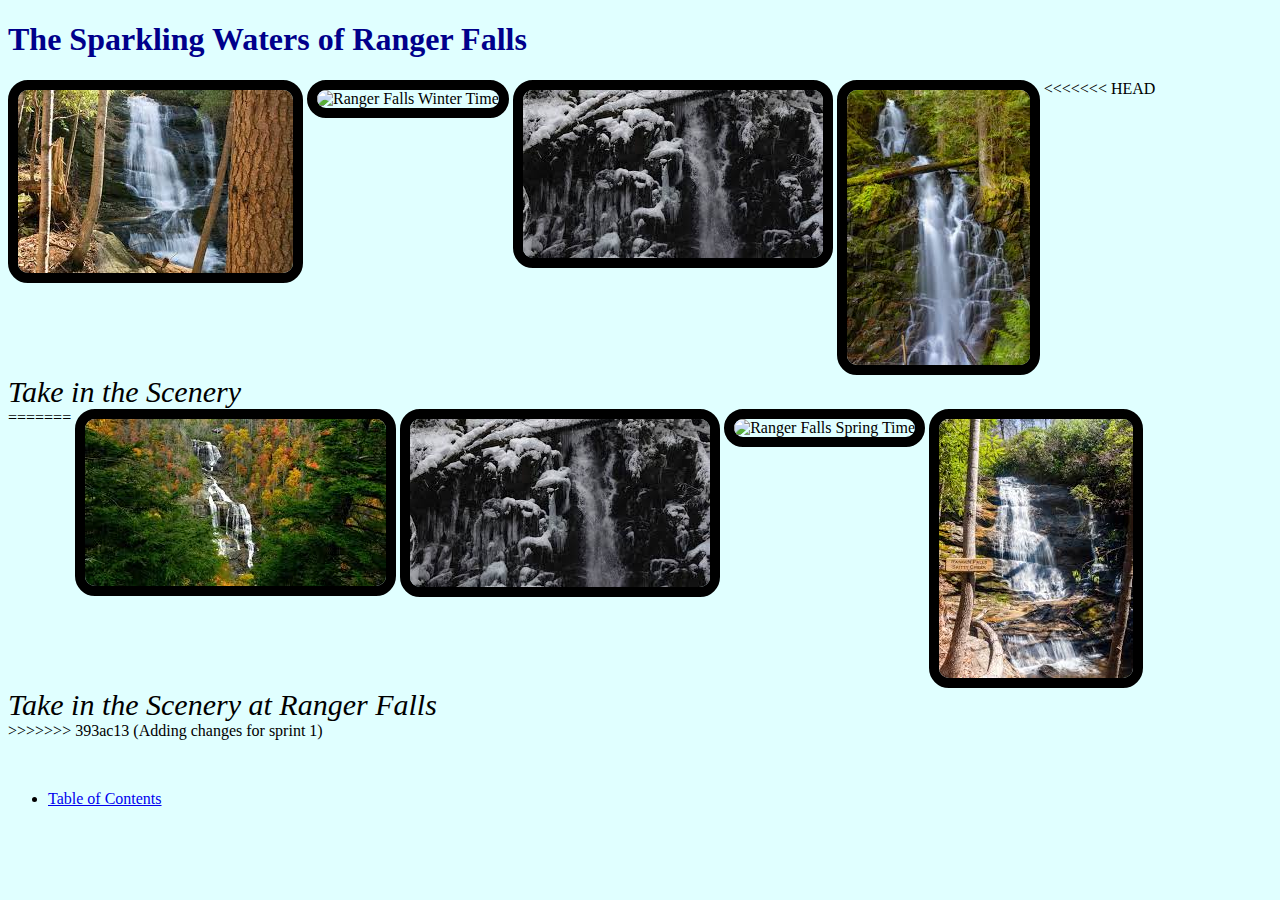
==== falls.html @ 52fdc150 "Merge pull request #28 from paul-masaharu-rosales/Team04-Repository_pr" ====
<!DOCTYPE html>
<html>
<head>
<title>Behold Nature's Beauty!</title>
<link rel="stylesheet" type="text/css" href="styles/branchlevel.css">
<script src="scripts/myscripts.js"></script>
</head>
<body >

<h1>The Sparkling Waters of Ranger Falls</h1>

<img src = "images/waterfall2.jpg" alt="Ranger Falls Fall Time" onmouseover="showAlt(this)" onmouseout="hideAlt(this)">
<img src = "images/waterfall.jpg" alt="Ranger Falls Winter Time" onmouseover="showAlt(this)" onmouseout="hideAlt(this)">
<img src = "images/waterfall3.jpg" alt="Ranger Falls Spring Time" onmouseover="showAlt(this)" onmouseout="hideAlt(this)">
<img src = "images/waterfall4.jpg" alt="Ranger Falls Summer Time" onmouseover="showAlt(this)" onmouseout="hideAlt(this)">

<<<<<<< HEAD
<figcaption>Take in the Scenery</figcaption>
=======
<img src = "images/waterfall2.jpeg" alt="Ranger Falls Fall Time" onmouseover="showAlt(this)" onmouseout="hideAlt(this)">
<img src = "images/waterfall3.jpeg" alt="Ranger Falls Winter Time" onmouseover="showAlt(this)" onmouseout="hideAlt(this)">
<img src = "images/waterfall.jpg" alt="Ranger Falls Spring Time" onmouseover="showAlt(this)" onmouseout="hideAlt(this)">
<img src = "images/waterfall4.jpeg" alt="Ranger Falls Summer Time" onmouseover="showAlt(this)" onmouseout="hideAlt(this)">

<figcaption>Take in the Scenery at Ranger Falls</figcaption>
>>>>>>> 393ac13 (Adding changes for sprint 1)

<p id="alttext" style="font-size:50px"> <p>

<ul>
<li><a href="index.html">Table of Contents</a></li>
</ul>

</body>
</html>
---- styles/branchlevel.css ----
body {
  background-color: lightcyan;
}

h1 {
  color: darkblue;
}

img{
<<<<<<< HEAD
  min-width: 300px;
=======
>>>>>>> 393ac13 (Adding changes for sprint 1)
  height:200px;
  border:10px solid black;
  border-radius:20px;
  vertical-align: top;
}

figcaption{
  
  color:black;
  font-style: italic;
  font-size: 30px;
}
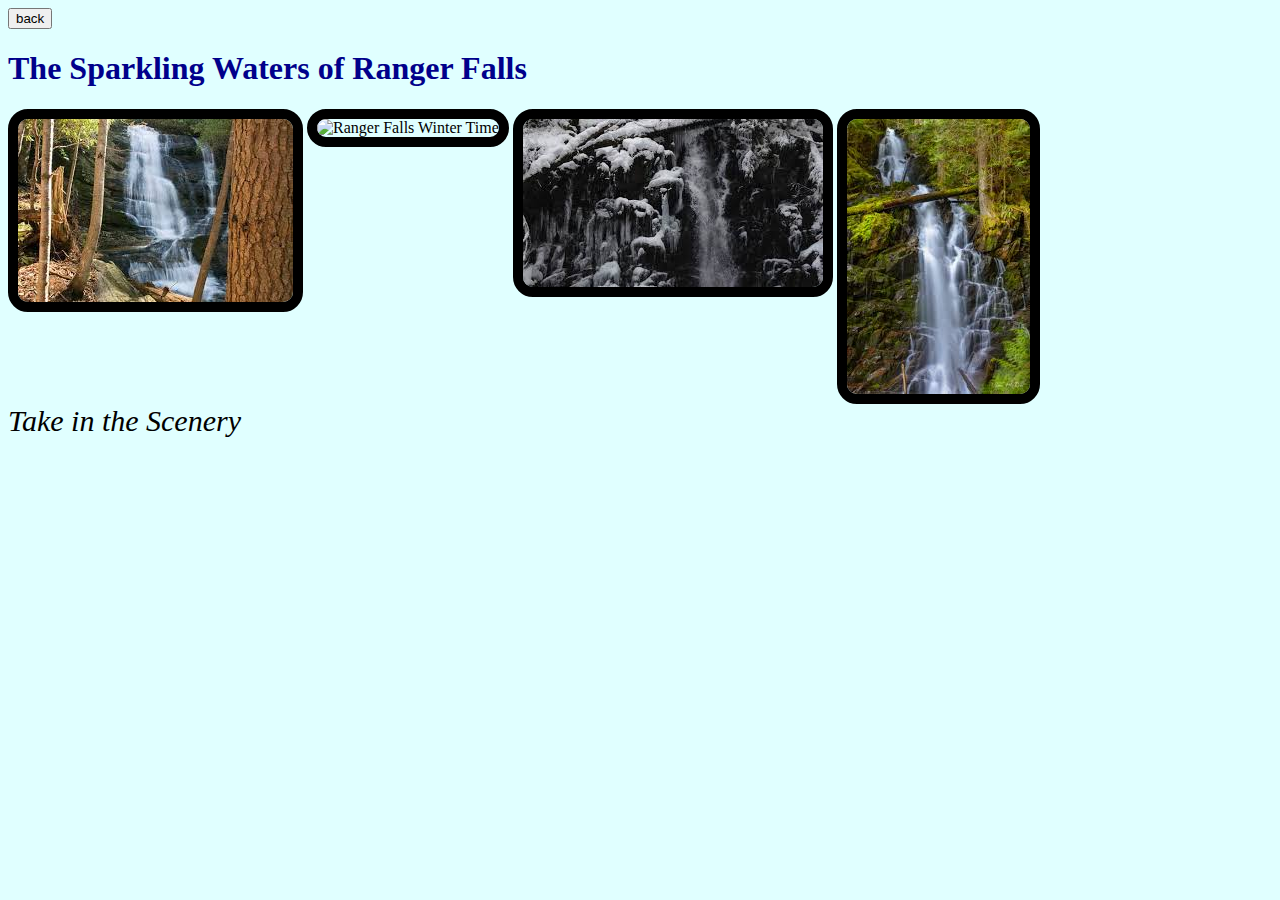
==== commit 9e7f8e89: "Sprint 2 Tasks 10, 09, 05 Done" ====
--- a/falls.html
+++ b/falls.html
@@ -1,5 +1,6 @@
 <!DOCTYPE html>
 <html>
+<input type="button" value="back" onclick="history.back()"/>
 <head>
 <title>Behold Nature's Beauty!</title>
 <link rel="stylesheet" type="text/css" href="styles/branchlevel.css">
@@ -14,22 +15,11 @@
 <img src = "images/waterfall3.jpg" alt="Ranger Falls Spring Time" onmouseover="showAlt(this)" onmouseout="hideAlt(this)">
 <img src = "images/waterfall4.jpg" alt="Ranger Falls Summer Time" onmouseover="showAlt(this)" onmouseout="hideAlt(this)">
 
-<<<<<<< HEAD
 <figcaption>Take in the Scenery</figcaption>
-=======
-<img src = "images/waterfall2.jpeg" alt="Ranger Falls Fall Time" onmouseover="showAlt(this)" onmouseout="hideAlt(this)">
-<img src = "images/waterfall3.jpeg" alt="Ranger Falls Winter Time" onmouseover="showAlt(this)" onmouseout="hideAlt(this)">
-<img src = "images/waterfall.jpg" alt="Ranger Falls Spring Time" onmouseover="showAlt(this)" onmouseout="hideAlt(this)">
-<img src = "images/waterfall4.jpeg" alt="Ranger Falls Summer Time" onmouseover="showAlt(this)" onmouseout="hideAlt(this)">
-
-<figcaption>Take in the Scenery at Ranger Falls</figcaption>
->>>>>>> 393ac13 (Adding changes for sprint 1)
 
 <p id="alttext" style="font-size:50px"> <p>
 
-<ul>
-<li><a href="index.html">Table of Contents</a></li>
-</ul>
+
 
 </body>
 </html>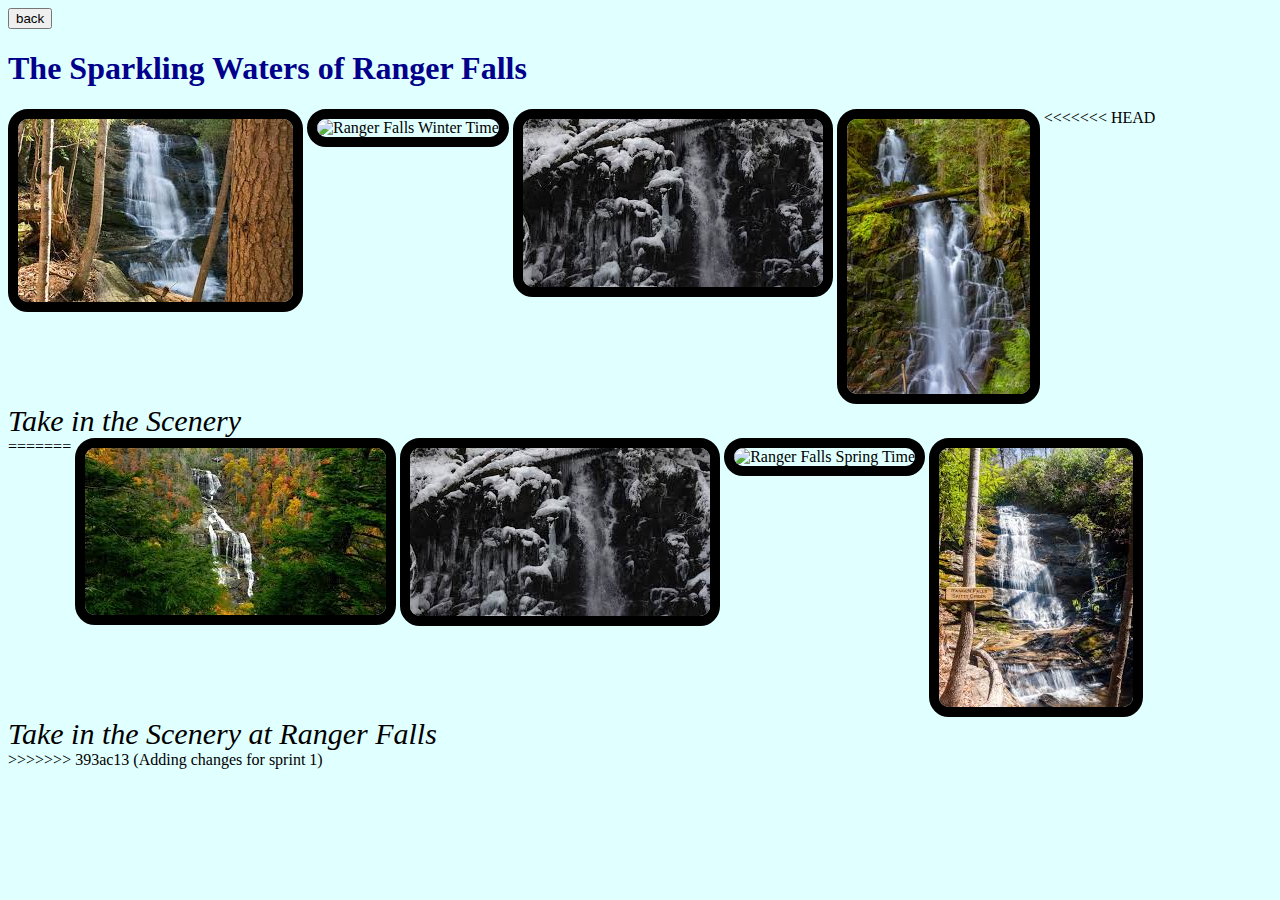
==== commit 4a58ae13: "commiting files" ====
--- a/falls.html
+++ b/falls.html
@@ -15,7 +15,16 @@
 <img src = "images/waterfall3.jpg" alt="Ranger Falls Spring Time" onmouseover="showAlt(this)" onmouseout="hideAlt(this)">
 <img src = "images/waterfall4.jpg" alt="Ranger Falls Summer Time" onmouseover="showAlt(this)" onmouseout="hideAlt(this)">
 
+<<<<<<< HEAD
 <figcaption>Take in the Scenery</figcaption>
+=======
+<img src = "images/waterfall2.jpeg" alt="Ranger Falls Fall Time" onmouseover="showAlt(this)" onmouseout="hideAlt(this)">
+<img src = "images/waterfall3.jpeg" alt="Ranger Falls Winter Time" onmouseover="showAlt(this)" onmouseout="hideAlt(this)">
+<img src = "images/waterfall.jpg" alt="Ranger Falls Spring Time" onmouseover="showAlt(this)" onmouseout="hideAlt(this)">
+<img src = "images/waterfall4.jpeg" alt="Ranger Falls Summer Time" onmouseover="showAlt(this)" onmouseout="hideAlt(this)">
+
+<figcaption>Take in the Scenery at Ranger Falls</figcaption>
+>>>>>>> 393ac13 (Adding changes for sprint 1)
 
 <p id="alttext" style="font-size:50px"> <p>
 
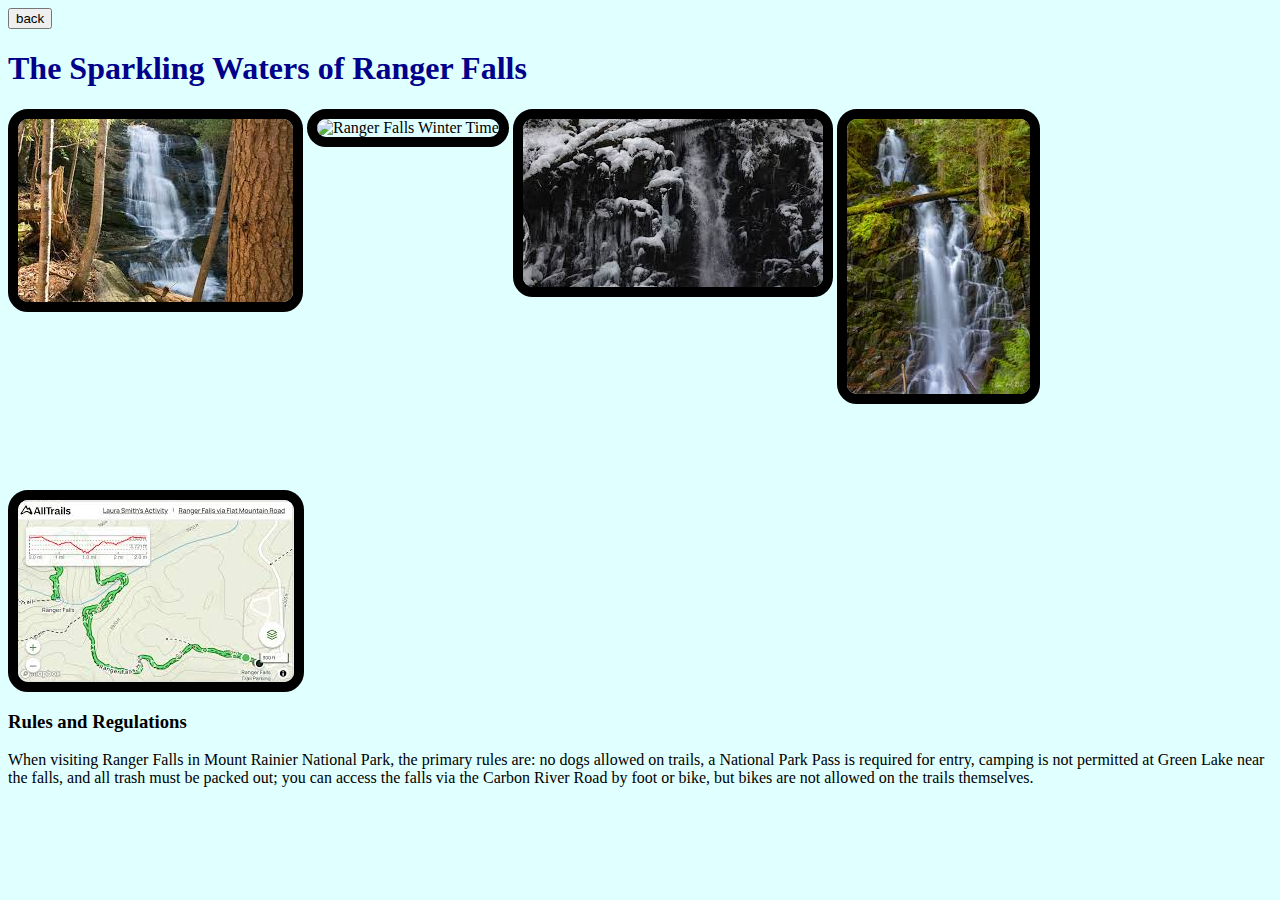
==== commit f69d7a91: "added maps and info and rules" ====
--- a/falls.html
+++ b/falls.html
@@ -14,19 +14,19 @@
 <img src = "images/waterfall.jpg" alt="Ranger Falls Winter Time" onmouseover="showAlt(this)" onmouseout="hideAlt(this)">
 <img src = "images/waterfall3.jpg" alt="Ranger Falls Spring Time" onmouseover="showAlt(this)" onmouseout="hideAlt(this)">
 <img src = "images/waterfall4.jpg" alt="Ranger Falls Summer Time" onmouseover="showAlt(this)" onmouseout="hideAlt(this)">
-
-<<<<<<< HEAD
-<figcaption>Take in the Scenery</figcaption>
-=======
-<img src = "images/waterfall2.jpeg" alt="Ranger Falls Fall Time" onmouseover="showAlt(this)" onmouseout="hideAlt(this)">
-<img src = "images/waterfall3.jpeg" alt="Ranger Falls Winter Time" onmouseover="showAlt(this)" onmouseout="hideAlt(this)">
-<img src = "images/waterfall.jpg" alt="Ranger Falls Spring Time" onmouseover="showAlt(this)" onmouseout="hideAlt(this)">
-<img src = "images/waterfall4.jpeg" alt="Ranger Falls Summer Time" onmouseover="showAlt(this)" onmouseout="hideAlt(this)">
-
-<figcaption>Take in the Scenery at Ranger Falls</figcaption>
->>>>>>> 393ac13 (Adding changes for sprint 1)
+<br>
+<br>
+<br>
+<figcaption></figcaption>
 
 <p id="alttext" style="font-size:50px"> <p>
+    
+<a href="https://www.google.com/maps/dir/47.6455844,-122.3922489/Ranger+Falls,+Washington+98304/@47.3148741,-122.4531922,10z/data=!3m1!4b1!4m9!4m8!1m1!4e1!1m5!1m1!1s0x5490c359a537ccf7:0xf0ee4f2b2154d91!2m2!1d-121.8539925!2d46.9839944?entry=ttu&g_ep=EgoyMDI1MDIyNi4wIKXMDSoJLDEwMjExNDU1SAFQAw%3D%3D" target="_blank">
+    <img src = "images/waterallmap.jpeg" alt="Directions to Ranger Falls" onmouseover="showAlt(this)" onmouseout="hideAlt(this)">
+</a>
+
+<h3>Rules and Regulations</h3>
+<p>When visiting Ranger Falls in Mount Rainier National Park, the primary rules are: no dogs allowed on trails, a National Park Pass is required for entry, camping is not permitted at Green Lake near the falls, and all trash must be packed out; you can access the falls via the Carbon River Road by foot or bike, but bikes are not allowed on the trails themselves. </p>
 
 
 
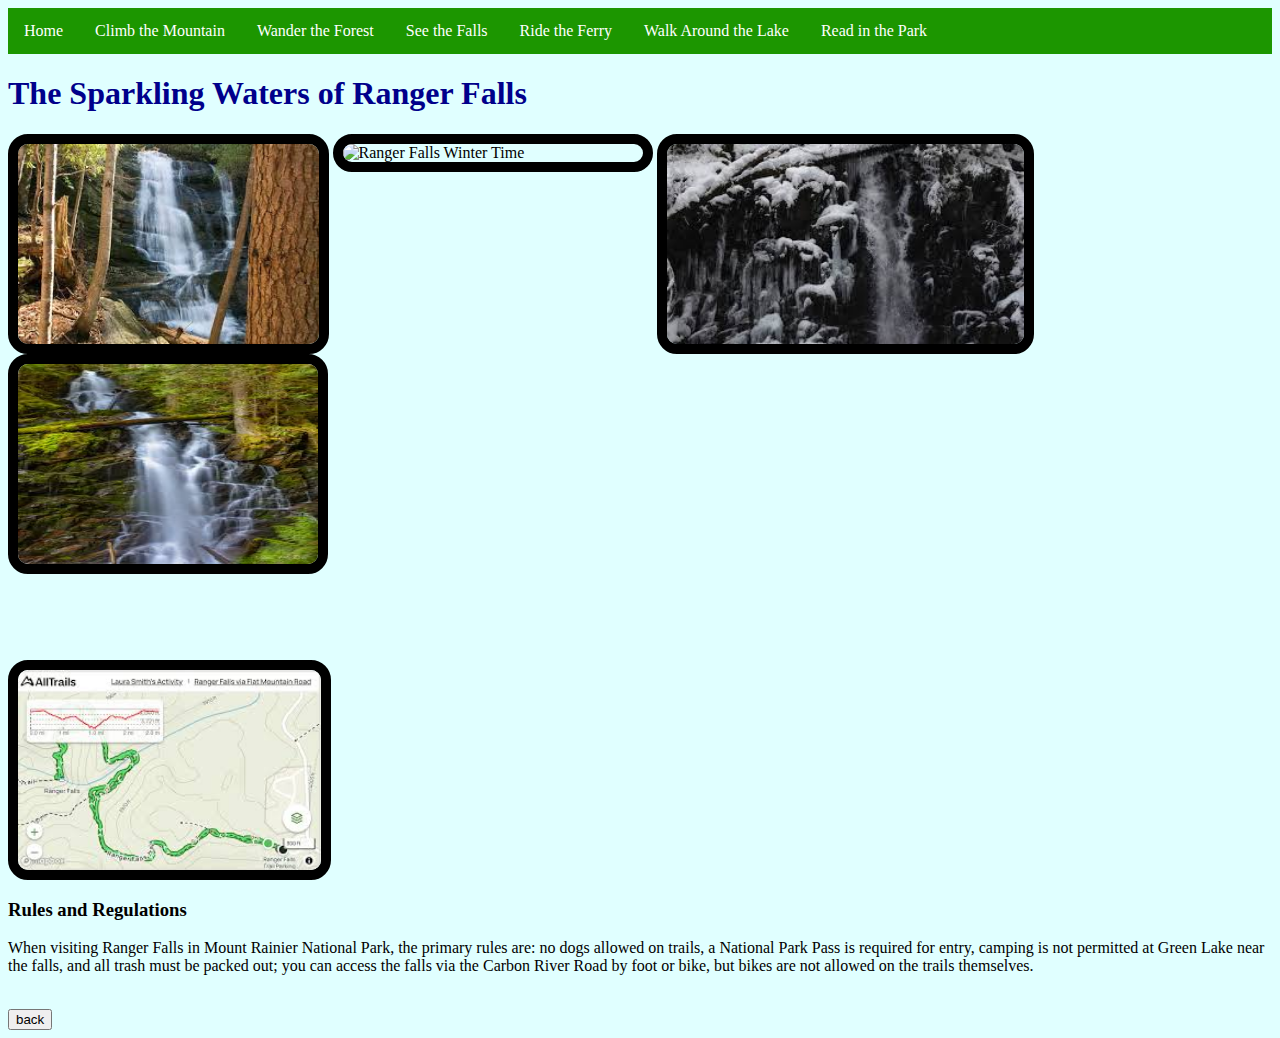
==== commit 1682b99f: "added horizontal menu bar to CSS/html and moved the back button toward the bottom of the pages." ====
--- a/falls.html
+++ b/falls.html
@@ -1,12 +1,21 @@
 <!DOCTYPE html>
 <html>
-<input type="button" value="back" onclick="history.back()"/>
 <head>
 <title>Behold Nature's Beauty!</title>
 <link rel="stylesheet" type="text/css" href="styles/branchlevel.css">
 <script src="scripts/myscripts.js"></script>
 </head>
-<body >
+<body >
+
+<ul>
+<li><a href="index.html">Home</a></li>
+<li><a href="mountain.html">Climb the Mountain</a></li>
+<li><a href="forest.html">Wander the Forest</a></li>
+<li><a href="falls.html">See the Falls</a></li>
+<li><a href="ferry.html">Ride the Ferry</a></li>
+<li><a href="lake.html">Walk Around the Lake</a></li>
+<li><a href="park.html">Read in the Park</a></li>
+</ul>
 
 <h1>The Sparkling Waters of Ranger Falls</h1>
 
@@ -30,5 +39,8 @@
 
 
 
-</body>
+</body>
+<br>
+<input type="button" value="back" onclick="history.back()"/>
+<br>
 </html>--- a/styles/branchlevel.css
+++ b/styles/branchlevel.css
@@ -8,10 +8,7 @@
 }
 
 img{
-<<<<<<< HEAD
   min-width: 300px;
-=======
->>>>>>> 393ac13 (Adding changes for sprint 1)
   height:200px;
   border:10px solid black;
   border-radius:20px;
@@ -23,4 +20,32 @@
   color:black;
   font-style: italic;
   font-size: 30px;
-}+}
+
+ul {
+  list-style-type: none;
+  margin: 0;
+  padding: 0;
+  overflow: hidden;
+  background-color:  #1c9600;
+}
+
+li {
+  float: left;
+}
+
+li a {
+  display: block;
+  color: white;
+  text-align: center;
+  padding: 14px 16px;
+  text-decoration: none;
+}
+
+li a:hover {
+  background-color: #111;
+}
+</style>
+</head>
+<body>
+
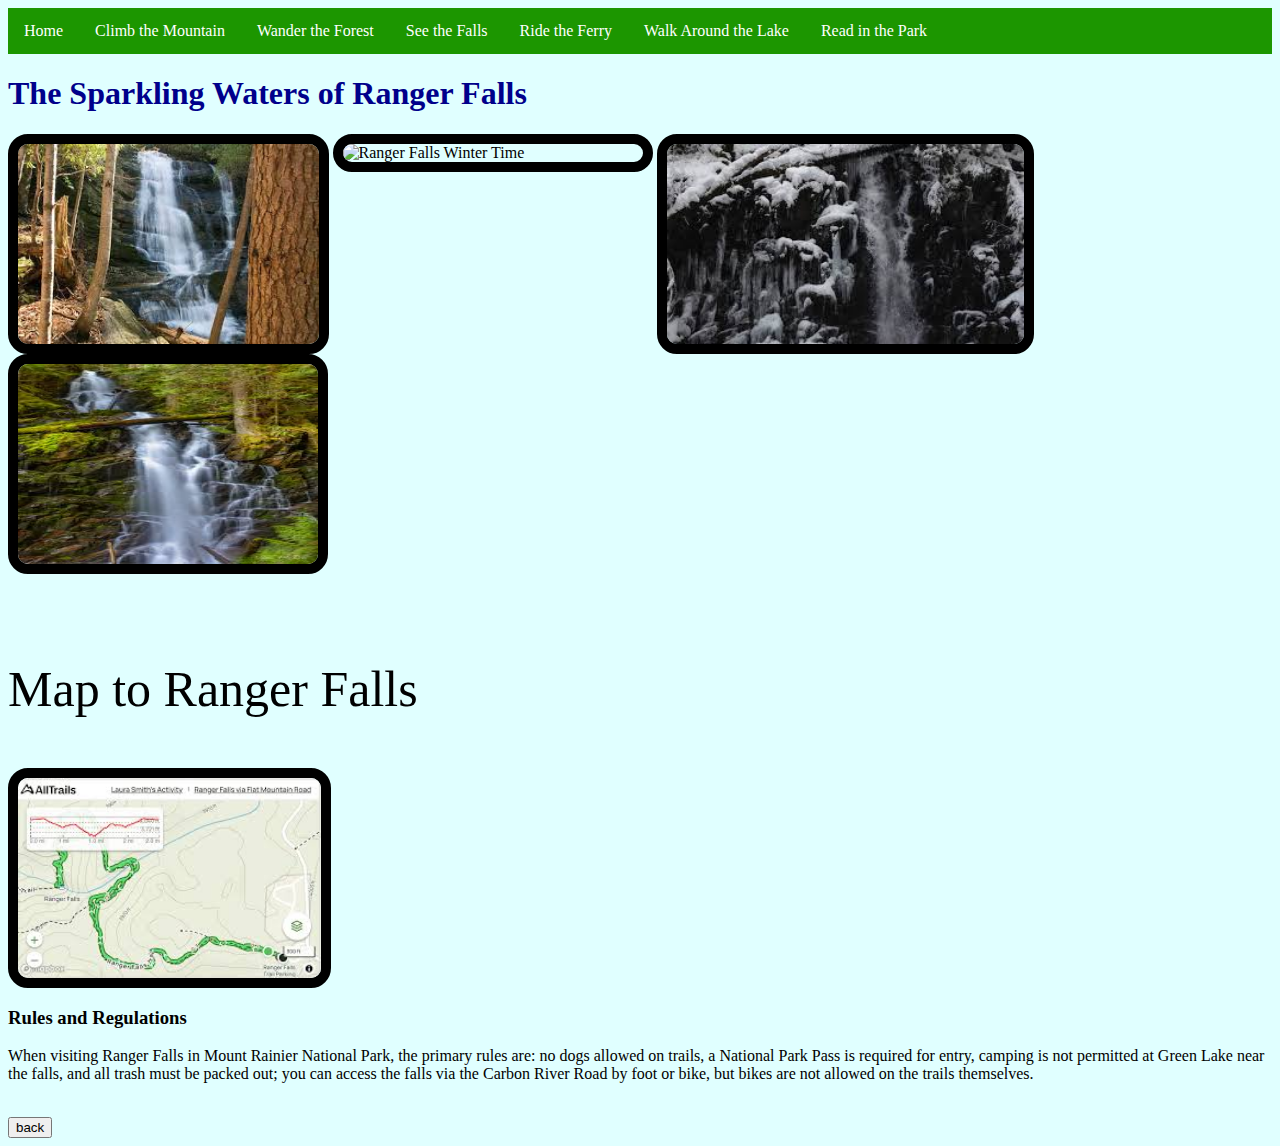
==== commit 33de84fb: "added header to map section of Falls.html, added text to ferry rules and process link and can't find" ====
--- a/falls.html
+++ b/falls.html
@@ -28,7 +28,7 @@
 <br>
 <figcaption></figcaption>
 
-<p id="alttext" style="font-size:50px"> <p>
+<p id="alttext" style="font-size:50px">Map to Ranger Falls<p>
     
 <a href="https://www.google.com/maps/dir/47.6455844,-122.3922489/Ranger+Falls,+Washington+98304/@47.3148741,-122.4531922,10z/data=!3m1!4b1!4m9!4m8!1m1!4e1!1m5!1m1!1s0x5490c359a537ccf7:0xf0ee4f2b2154d91!2m2!1d-121.8539925!2d46.9839944?entry=ttu&g_ep=EgoyMDI1MDIyNi4wIKXMDSoJLDEwMjExNDU1SAFQAw%3D%3D" target="_blank">
     <img src = "images/waterallmap.jpeg" alt="Directions to Ranger Falls" onmouseover="showAlt(this)" onmouseout="hideAlt(this)">
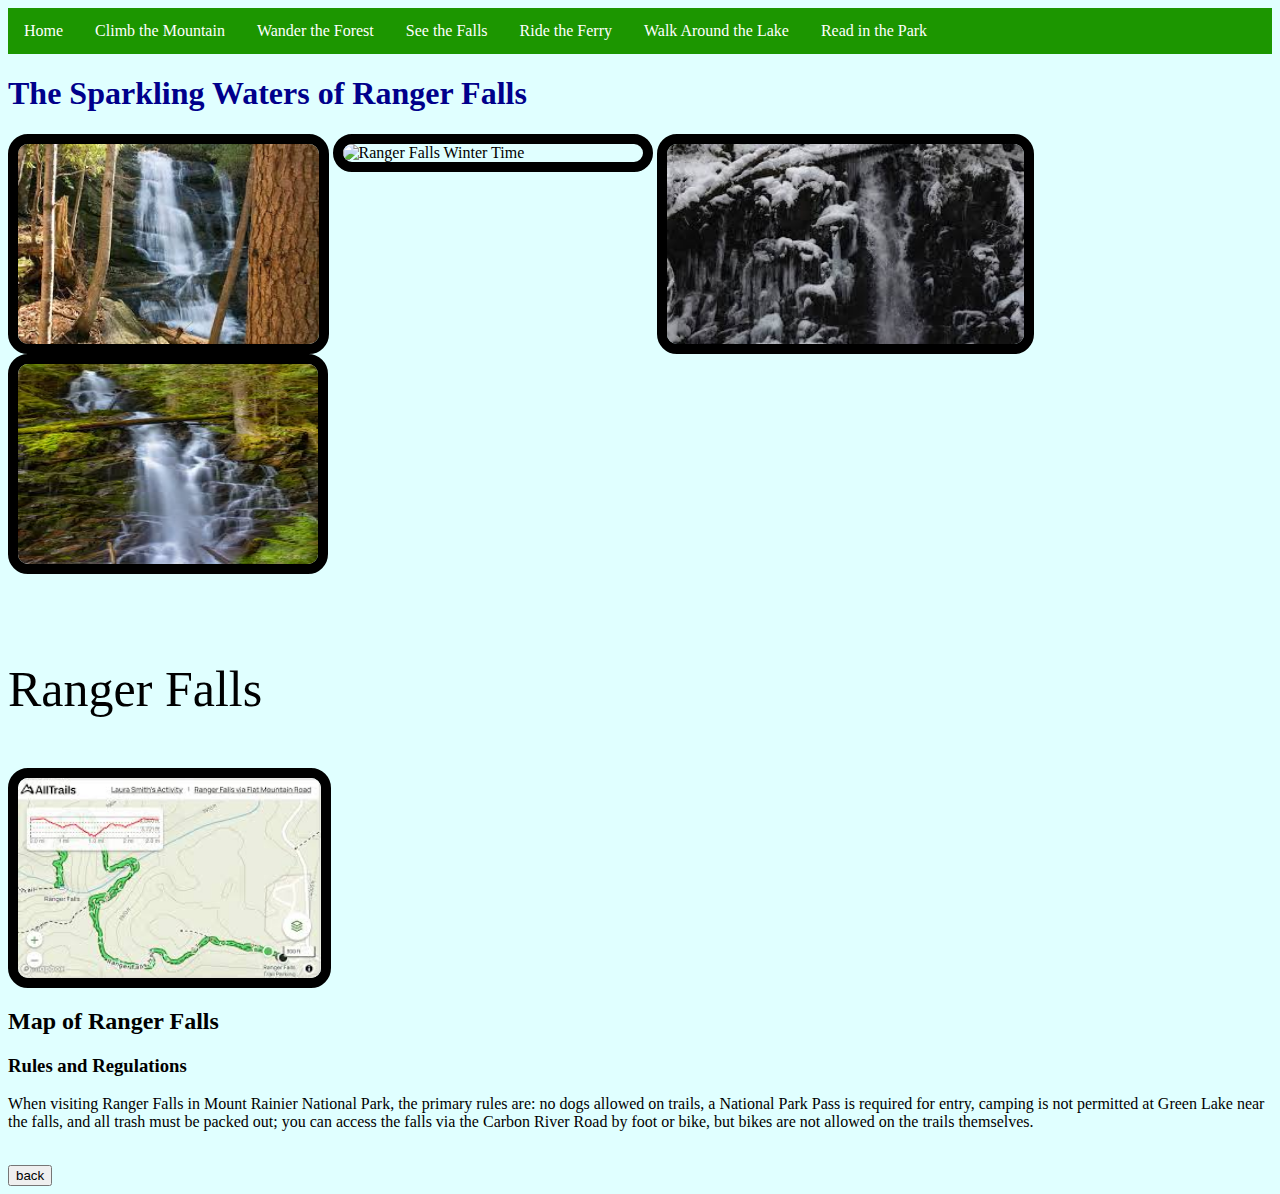
==== commit d1ec1092: "adding labels to falls, ferry, and forest" ====
--- a/falls.html
+++ b/falls.html
@@ -5,16 +5,16 @@
 <link rel="stylesheet" type="text/css" href="styles/branchlevel.css">
 <script src="scripts/myscripts.js"></script>
 </head>
-<body >
-
-<ul>
-<li><a href="index.html">Home</a></li>
-<li><a href="mountain.html">Climb the Mountain</a></li>
-<li><a href="forest.html">Wander the Forest</a></li>
-<li><a href="falls.html">See the Falls</a></li>
-<li><a href="ferry.html">Ride the Ferry</a></li>
-<li><a href="lake.html">Walk Around the Lake</a></li>
-<li><a href="park.html">Read in the Park</a></li>
+<body >
+
+<ul>
+<li><a href="index.html">Home</a></li>
+<li><a href="mountain.html">Climb the Mountain</a></li>
+<li><a href="forest.html">Wander the Forest</a></li>
+<li><a href="falls.html">See the Falls</a></li>
+<li><a href="ferry.html">Ride the Ferry</a></li>
+<li><a href="lake.html">Walk Around the Lake</a></li>
+<li><a href="park.html">Read in the Park</a></li>
 </ul>
 
 <h1>The Sparkling Waters of Ranger Falls</h1>
@@ -28,19 +28,20 @@
 <br>
 <figcaption></figcaption>
 
-<p id="alttext" style="font-size:50px">Map to Ranger Falls<p>
+<p id="alttext" style="font-size:50px">Ranger Falls<p>
     
 <a href="https://www.google.com/maps/dir/47.6455844,-122.3922489/Ranger+Falls,+Washington+98304/@47.3148741,-122.4531922,10z/data=!3m1!4b1!4m9!4m8!1m1!4e1!1m5!1m1!1s0x5490c359a537ccf7:0xf0ee4f2b2154d91!2m2!1d-121.8539925!2d46.9839944?entry=ttu&g_ep=EgoyMDI1MDIyNi4wIKXMDSoJLDEwMjExNDU1SAFQAw%3D%3D" target="_blank">
     <img src = "images/waterallmap.jpeg" alt="Directions to Ranger Falls" onmouseover="showAlt(this)" onmouseout="hideAlt(this)">
 </a>
+<h2>Map of Ranger Falls</h2>
 
 <h3>Rules and Regulations</h3>
 <p>When visiting Ranger Falls in Mount Rainier National Park, the primary rules are: no dogs allowed on trails, a National Park Pass is required for entry, camping is not permitted at Green Lake near the falls, and all trash must be packed out; you can access the falls via the Carbon River Road by foot or bike, but bikes are not allowed on the trails themselves. </p>
 
 
 
-</body>
+</body>
 <br>
-<input type="button" value="back" onclick="history.back()"/>
+<input type="button" value="back" onclick="history.back()"/>
 <br>
 </html>--- a/styles/branchlevel.css
+++ b/styles/branchlevel.css
@@ -1,25 +1,25 @@
-
-body {
-  background-color: lightcyan;
-}
-
-h1 {
-  color: darkblue;
-}
-
-img{
-  min-width: 300px;
-  height:200px;
-  border:10px solid black;
-  border-radius:20px;
-  vertical-align: top;
-}
-
-figcaption{
-  
-  color:black;
-  font-style: italic;
-  font-size: 30px;
+
+body {
+  background-color: lightcyan;
+}
+
+h1 {
+  color: darkblue;
+}
+
+img{
+  min-width: 300px;
+  height:200px;
+  border:10px solid black;
+  border-radius:20px;
+  vertical-align: top;
+}
+
+figcaption{
+  
+  color:black;
+  font-style: italic;
+  font-size: 30px;
 }
 
 ul {
@@ -45,7 +45,16 @@
 li a:hover {
   background-color: #111;
 }
-</style>
-</head>
-<body>
+.Directions-text {
+  display: flex;
+  padding-left: 40px;
+  gap: 20px; /* Space between terminal names */
+  font-size: 20px;
+  font-weight: bold;
+  margin-top: 20px;
+}
 
+.Directions-text p {
+  margin: 0; /* Remove default margins */
+}
+
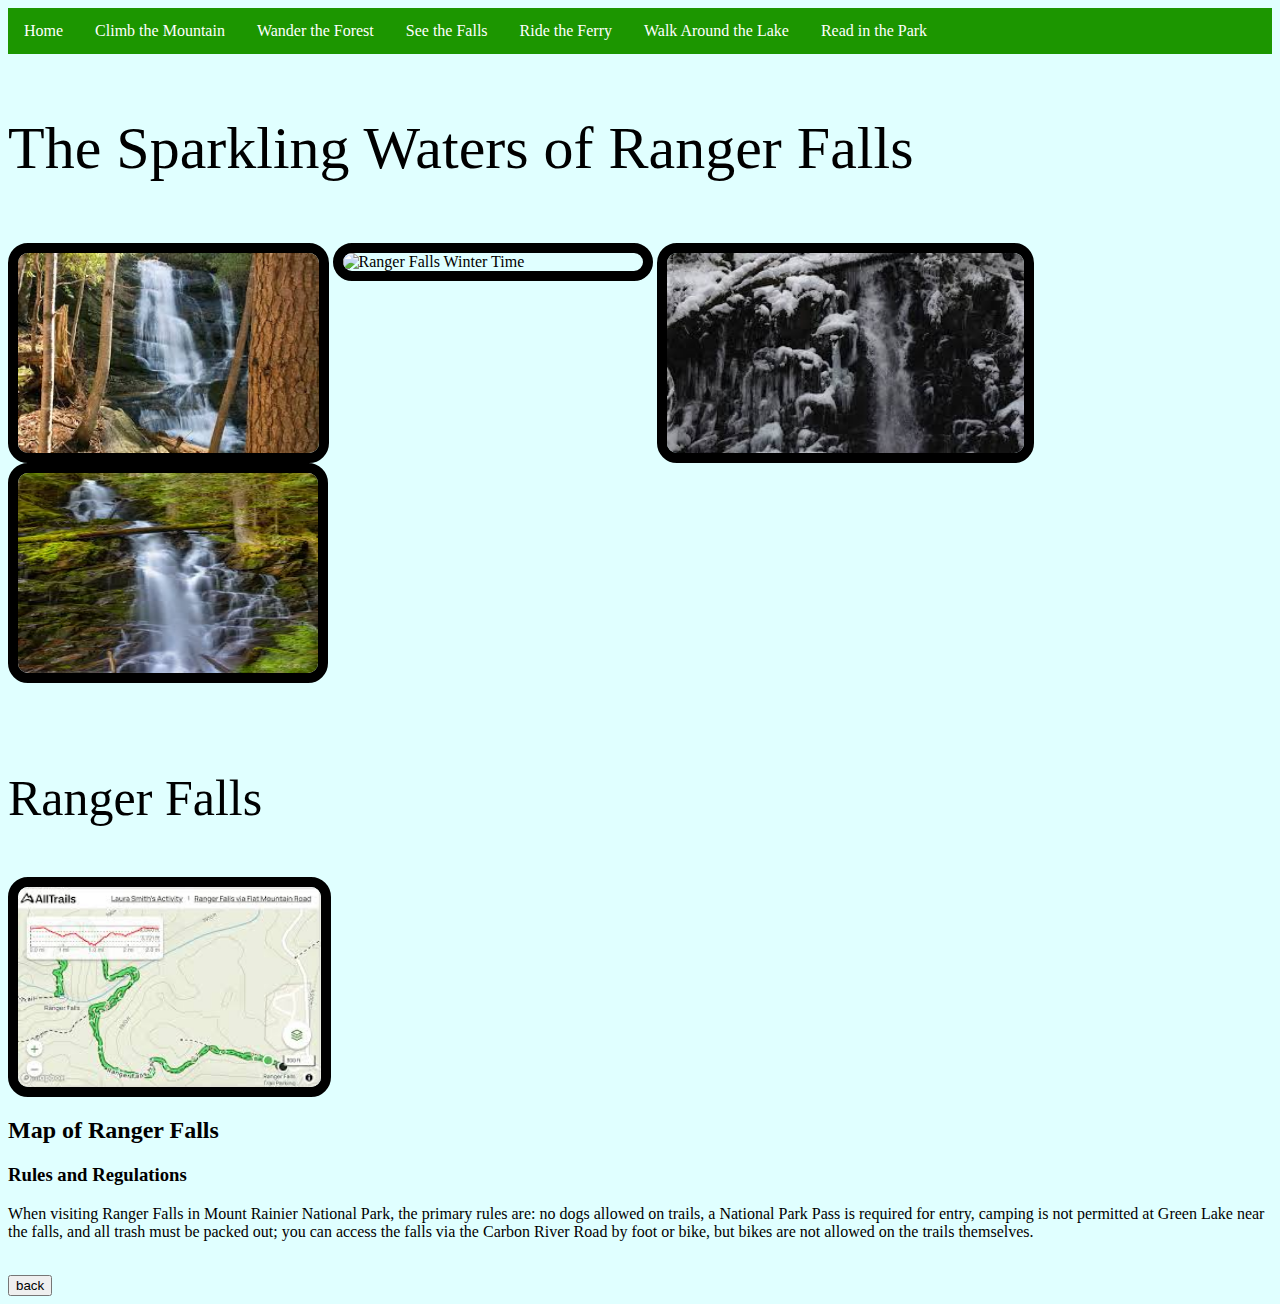
==== commit 3913c634: "Adjusted Headers and Fonts" ====
--- a/falls.html
+++ b/falls.html
@@ -17,7 +17,7 @@
 <li><a href="park.html">Read in the Park</a></li>
 </ul>
 
-<h1>The Sparkling Waters of Ranger Falls</h1>
+<p id="alttext" style="font-size:60px">The Sparkling Waters of Ranger Falls<p>
 
 <img src = "images/waterfall2.jpg" alt="Ranger Falls Fall Time" onmouseover="showAlt(this)" onmouseout="hideAlt(this)">
 <img src = "images/waterfall.jpg" alt="Ranger Falls Winter Time" onmouseover="showAlt(this)" onmouseout="hideAlt(this)">
